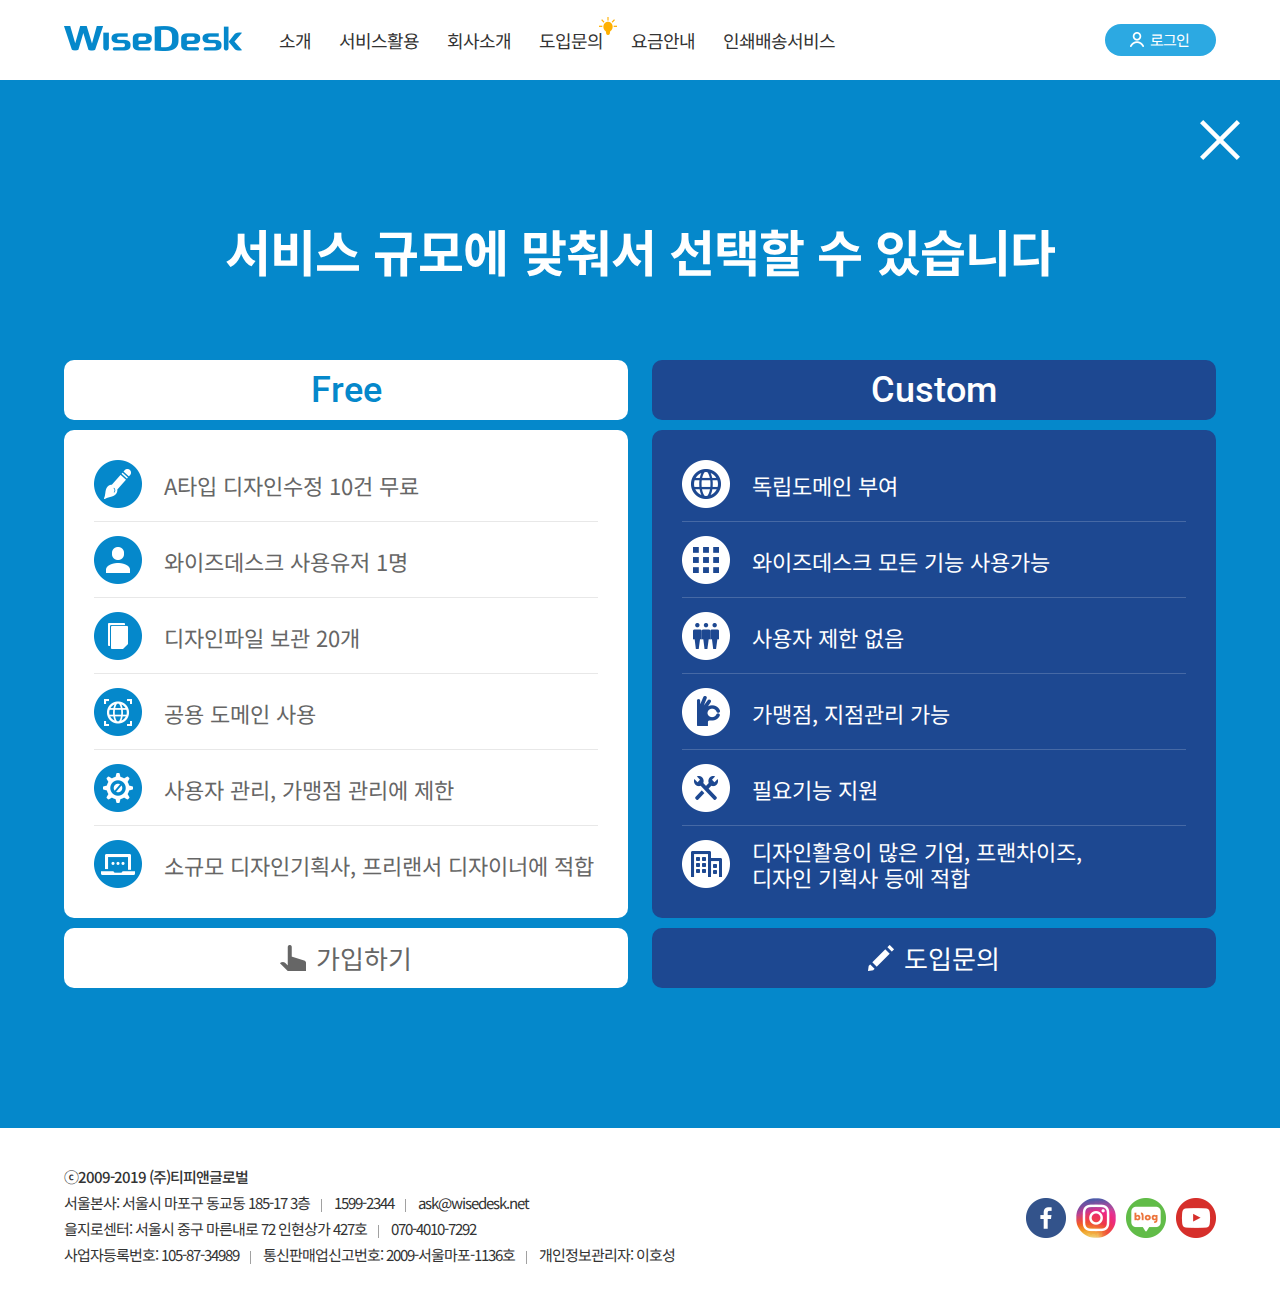
==== WebContent/sub_price.html @ 015b2101 "와이즈데스크 랜딩페이지_첫커밋" ====
<!DOCTYPE html>
<html lang="ko">
<head>
<meta charset="UTF-8">
<meta http-equiv="X-UA-Compatible" content="IE=edge,chrome=1" />
<meta name="viewport" content="width=device-width, initial-scale=1, user-scalable=no">
<title>Wise Desk</title>

<link rel="stylesheet" type="text/css" href="css/common.css"/>
<link rel="stylesheet" type="text/css" href="css/sub_style.css"/>
<link rel="stylesheet" type="text/css" href="css/slick.css"/>
<link rel="stylesheet" type="text/css" href="css/slick-theme.css"/>
<link href="https://fonts.googleapis.com/css?family=Noto+Sans+KR:300,400,500,700&display=swap" rel="stylesheet">
<link href="https://fonts.googleapis.com/css?family=Roboto:400,500&display=swap" rel="stylesheet">
<script src="https://ajax.googleapis.com/ajax/libs/jquery/3.1.1/jquery.min.js"></script>

<script type="text/javascript">

$(document).ready(function(){
	window.onload = function(){
		setTimeout(function(){
			scrollTo(0,0);
		},100);
	}

	$('.m-menu-icon').click(function() {
		$('.m_menu_in').toggleClass('show');
		$('.m-menu-icon').toggleClass('active');
		$('.layer').toggleClass('active');
	});

	$('.logo').click(function(){
		$('html, body').animate({scrollTop : 0},1000);
	});

	$('.totop').click(function(){
		$('html, body').animate({scrollTop : 0},1000);
	});
	
	$( "a" ).click(function( event ) {
		event.preventDefault();
		});
});
</script>
<script>
jQuery(document).ready(function($) {
	$(".scrollClick").click(function(event){            
	event.preventDefault();
	$('html,body').animate({scrollTop:$(this.hash).offset().top - 86}, 500);
	});
});
</script>
<script src="http://ajax.googleapis.com/ajax/libs/jquery/1.10.2/jquery.min.js"></script>
</head>
<body>
<div id="wrap" class="wrap">
	<div id="menu">
		<div class="inner_menu">
			<a href="#" class="logo"><img src="img/logo.png" alt="와이즈데스크 로고" /></a>
			<ul>
				<li><a href="#" class="intro">소개</a></li>
				<li><a href="#slide4" class="scrollClick">서비스활용</a></li>
				<li><a href="#slide8" class="scrollClick">회사소개</a></li>
				<li><a href="#slide7" class="scrollClick">도입문의</a></li>
				<li><a href="#" onClick="location.href='sub_price.html'">요금안내</a></li>
				<li><a href="#" onClick="location.href='sub_print.html'">인쇄배송서비스</a></li>
			</ul>
			<a href="#" class="login">로그인</a>
		</div>
	</div>

	<!--//menu-->

	<div id="m_menu">
		<a href="#" class="m-menu-icon"></a>
		<a href="#" class="m_logo"><img src="img/m_logo.png" alt="와이즈데스크 로고" /></a>
		<a href="#" class="m_login"><img src="img/m_ico_login.png"></a>
		<div class="m_menu_in">
			<ul>
				<li><a href="#" class="intro">소개</a></li>
				<li><a href="#slide4" class="scrollClick">서비스활용</a></li>
				<li><a href="#slide8" class="scrollClick">회사소개</a></li>
				<li><a href="#slide7" class="scrollClick">도입문의</a></li>
				<li><a href="#" onClick="location.href='sub_price.html'">요금안내</a></li>
				<li><a href="#" onClick="location.href='sub_print.html'">인쇄배송서비스</a></li>
			</ul>
			<a href="#" class="ask"><span>도입문의</span></a>
			<!-- <a href="#" class="join"><span>회원가입</span></a> -->
		</div>
	</div>
	<div class="layer"></div>
	

	<!--//m_menu-->
	
	<div class="content_wrap">	
		<a href="#" onClick="location.href='index.html'" class="tohome"></a>
		<div class="section section1" id="slide1">
			<div class="content">
				<h2 class="title">서비스 규모에 맞춰서 선택할 수 있습니다</h2>
				<div>
					<div class="free">
						<h3>Free</h3>
						<ul>
							<li>A타입 디자인수정 10건 무료</li>
							<li>와이즈데스크 사용유저 1명</li>
							<li>디자인파일 보관 20개</li>
							<li>공용 도메인 사용</li>
							<li>사용자 관리, 가맹점 관리에 제한</li>
							<li>소규모 디자인기획사, 프리랜서 디자이너에 적합</li>
						</ul>
						<a href="#" class="join"><span>가입하기</span></a>
					</div>
					<div class="custom">
						<h3>Custom</h3>
						<ul>
							<li>독립도메인 부여</li>
							<li>와이즈데스크 모든 기능 사용가능</li>
							<li>사용자 제한 없음</li>
							<li>가맹점, 지점관리 가능</li>
							<li>필요기능 지원</li>
							<li>디자인활용이 많은 기업, 프랜차이즈,<br/>디자인 기획사 등에 적합</li>
						</ul>
						<a href="#" class="ask"><span>도입문의</span></a>
					</div>
				</div>
			</div>
		</div>
		<!-- //section1 -->
		<div id="footer">
			<div class="content">
				<h3>ⓒ2009-2019 (주)티피앤글로벌</h3>
				<p class="info"><span class="nopadding">서울본사: 서울시 마포구 동교동 185-17 3층 </span><span>1599-2344</span><span class="noborder">ask@wisedesk.net</span><br/><span class="nopadding">을지로센터: 서울시 중구 마른내로 72 인현상가 427호</span><span class="noborder">070-4010-7292</span><br/><span class="nopadding">사업자등록번호: 105-87-34989</span><span>통신판매업신고번호: 2009-서울마포-1136호</span><span class="noborder">개인정보관리자: 이호성</span></p>
				<p class="m_info"><span class="nopadding noborder">서울본사: 서울시 마포구 동교동 185-17 3층 </span><br/><span class="nopadding" >1599-2344</span><span class="noborder">ask@wisedesk.net</span><br/><span class="nopadding">을지로센터: 서울시 중구 마른내로 72 인현상가 427호</span><span class="noborder">070-4010-7292</span><br/><span class="nopadding noborder">사업자등록번호: 105-87-34989</span><span class="nopadding noborder">통신판매업신고번호: 2009-서울마포-1136호</span><br/><span class="noborder nopadding">개인정보관리자: 이호성</span></p>
				<ul>
					<li><a href="#" class="facebook"><img src="img/ico_facebook.png"></a></li>
					<li><a href="#" class="instagram"><img src="img/ico_instagram.png"></a></li>
					<li><a href="#" class="blog"><img src="img/ico_blog.png"></a></li>
					<li><a href="#" class="youtube"><img src="img/ico_youtube.png"></a></li>
				</ul>
			</div>
		</div>

		</div>
	<!-- // -->
</div>

<script>
$(document).ready(function(){
	$('.slick_wrap').slick({
	  dots:true,
	  autoplay: true,
	  autoplaySpeed: 5000,
	});
});
$(document).ready(function(){
	$('.slick_wrap2').slick({
	  arrows:true,
	  autoplay: true,
	  autoplaySpeed: 5000,
	});
});
</script>
<script src="js/slick.min.js"></script>
</body>
</html>
---- WebContent/css/common.css ----
@charset "utf-8";
@import url(/css/NanumGothic.css);
@import url('https://fonts.googleapis.com/css?family=Lora:400i'); /*calligraphy 추가*/

/* reset */
html::-webkit-scrollbar {
  background-color: #ffffff;
  width: 10px;
  height: 10px; }

html::-webkit-scrollbar-thumb {
  background-color: rgba(50, 50, 50, 0.25);
  border: 2px solid transparent;
  border-radius: 10px;
  margin-right: 10px;
  background-clip: padding-box; }

html::-webkit-scrollbar-thumb:hover {
  background-color: rgba(50, 50, 50, 0.5); }

html::-webkit-scrollbar-track {
  background-color: transparent;
  width: 1px;}

#skin_page {background-color:#fff; color:#000;}
#skin_page.absolute {position:relative!important}

* {
 margin:0;
 padding:0;
 -webkit-text-size-adjust:none; }
body {
 color:#333;
 font-size:100%;
 font-family: AppleSDGothicNeo-Regular, Droid sans, '나눔고딕', 'Nanum Gothic', 'NanumGothic', '돋움', Dotum, Helvetica, sans-serif;
 line-height:1.25em;
 word-break:break-all;
 }
img, fieldset { border:0 }
ul, ol, li, dl { list-style:none; }
h1, h2, h3, h4, h5, h6 {
 font-size:100%;
 font-weight:normal; }
hr { display:none; } 
a { color:inherit; }
a, a:link {
 color:#333;
 text-decoration:none; }
a:visited { color:#333; }
a:hover, a:active {
 color:#333;
 text-decoration:none; }
em, i, address {
 font-style:normal;
 font-weight:normal; }
legend, caption {
 display:none;
 clear:both; }
input, textarea, select, button, table {
 font-size:inherit;
 font-family:inherit;
 line-height:inherit; }
section, nav, article, aside, hgroup, header, footer { display:block }
textarea, input {
 background:url('');	/*none*/
 -webkit-border-radius:1px;
 -webkit-apprearance:none; }
textarea { resize:none; }
label { cursor:pointer; }

.helv { font-family:"돋움", HelveticaNeue, Dotum, "굴림", Gulim, Apple-Gothic; }
.verd { font-family:verdana, "돋움", HelveticaNeue, Dotum, "굴림", Gulim, Apple-Gothic; }
.nanum{ font-family:nanumFont,"돋움",dotum;}
.bold { font-weight:bold; }
.utsa { font-family:Utsaah, HelveticaNeue, Apple-Gothic; }

.blind, legend {overflow:hidden; width:0; height:0; position:absolute; top:0; left:0; font-size:0; line-height:0; }
.hidden {position:absolute;top:0;left:0;width:1px;height:1px;overflow:hidden;font-size:0;line-height:0}

/* text-align */
.ta-l {text-align:left;}
.ta-r {text-align:right;}
.ta-c {text-align:center;}

/* float */
.fl {float:left;}
.fr {float:right;}
.clear {clear:both;}

/* padding */
.pt5   {padding-top:5px}
.pt7   {padding-top:7px}
.pt10  {padding-top:10px}
.pt30  {padding-top:30px;}
.pt40  {padding-top:40px;}
.pt50  {padding-top:50px;}
.pr20  {padding-right:20px;}
.pad20 {padding:20px;}

/* margin */
.mt10  {margin-top:10px;}
.mt20  {margin-top:20px;}
.mt30  {margin-top:30px;}
.mt70  {margin-top:70px;}
.mt100 {margin-top:100px;}
.mr10  {margin-right:10px;}
.mr20  {margin-right:20px;}
.mr40  {margin-right:40px;}
.mb20  {margin-bottom:20px;}
.ml20  {margin-left:20px;}

/* Laout */
.contents {position:relative; max-width:1024px; margin:0 auto;}

/* movie */
.movie1 ul li,.movie2 ul li,.movie3 ul li,.movie4 ul li{background-color:#000}

/* gallery type2 */
.gal_list2 {position:relative;max-width:980px;width:100%;margin:0 auto;padding-bottom:60px!important;box-sizing: border-box;}
.gal_list2:after {display:block; content:''; clear:both}
.gal_list2 a {display:block;}
.gal_list2 .gal_frame img {display:block;width:100%;height:auto;box-sizing:border-box;}
.gal_list2 .gal_frame {float:left; padding:0.5%; box-sizing:border-box;}

.gal_list2 .gal_size,
.gal_list2 .gal_frame {width:24.99%}
/*@media all and (max-width: 1024px) {
  .gal_list2 .gal_size,
  .gal_list2 .gal_frame {width:24.99%}
}*/
@media all and (max-width: 768px) {
  .gal_list2 .gal_size {width:33.33%}
  .gal_list2 .gal_frame {width:33.33%; padding:1%}
}
@media all and (max-width: 480px) {
  .gal_list2 .gal_size {width:49.99%}
  .gal_list2 .gal_frame {width:49.99%; padding:1.5%}
}
.gal_list2 .gal_more {position:absolute;bottom:20px;}

/* Footer */
.ui-page-theme-a .ui-bar-inherit {background:none; border:none;}
.footer {overflow:hidden; padding:1em; background-color:#eee;}
.footer .contents:after{clear:both;content:'';display:block}
.footer h4 {display:none;}
.footer ul {overflow:hidden; padding-top:0.5em;}
.footer ul li {float:left; width:25%; }
.footer ul li div {width:60px; height:60px; margin:0 auto;}
.footer ul li div span {display:block; text-indent:-9999px; overflow:hidden;}
.footer ul li em {display:none; margin-top:.5em; font-size:1em; text-align:center; text-shadow:none;}
.ft_sns_wrap,
.ft_sns_wrap1 {background:url('http://dalpeng.com/dalpeng/skin/_common/img/ico_spr_snsg80_band2.png') 0 0 no-repeat; background-size:60px; opacity:.6;cursor:pointer;}
.facebook	  {background-position:0 0}
.twitter,
.band	  {background-position:0 -60px}
.kakao		  {background-position:0 -120px}
.story		  {background-position:0 -180px}



/* 640 이상 */
@media all and (min-width: 640px) {
	.footer h4 {display:block;float:left;padding: 12px 0 0 10px;}
	.footer h4 span {display:inline-block; padding-left:.5em; line-height:2em; vertical-align:top; text-shadow:none; color:rgba(255,255,255,.5);}
	.footer h4 img {width:22px; height:30px; opacity:.5;}
	.footer ul {float:right;/* width:33%; */padding:8px 0}
	.footer ul li {float:left;width: auto;margin-right: 18px;}
	.footer ul li:last-child{margin-right:0}
	.footer ul li div {width:40px; height:40px;}
	.ft_sns_wrap,
	.ft_sns_wrap1 {background:url('http://dalpeng.com/dalpeng/skin/_common/img/ico_spr_snsg80_band80.png') 0 0 no-repeat; background-size:40px; opacity:.5;cursor:pointer;}
	.facebook	  {background-position:0 0}
	.twitter,
	.band		  {background-position:0 -40px}
	.kakao		  {background-position:0 -80px}
	.story	 	  {background-position:0 -120px}
}

.hide {display:none;}
a.gallery_comment {color:white;}

a.gallery_comment_link,
a.gallery_comment_link:visited,
a.gallery_comment_link:link {color:white;float:right;}

.previewLine {border:1px solid red;}
/* @media all and (min-width: 800px) {
	.footer ul {float:right; width:22%}
	.ui-section-b .footer ul,
	.ui-section-b + .footer ul{float:right; width:33%}
}
@media all and (min-width: 980px) {
	.ui-section-b .footer ul,
	.ui-section-b + .footer ul {float:right; width:40%}
} */

/*naver map*/
.lo_map {position:relative}

.lo_map #wedding_pmap_canvas,
.lo_map #party_pmap_canvas,
.lo_map #fbirthday_map_canvas,
.lo_map #ceremony_map_canvas {width:100% !important}

.lo_map #interaction {
	position:absolute;top:10px;left:10px;
	display:inline-block;
	margin: 0;
	padding: 9px 6px 0 25px;
	box-sizing:border-box;
	border: 1px solid rgb(68,68,68);/* rgba(58,70,88,.45); */
	cursor: pointer;
	outline: 0 none;
	font-size:14px;
	line-height:1;
	height:35px;
	font-size:0;
	background-color: #2780E3;
	color: #FFF;	
	z-index:2;
	/* -webkit-border-radius: 5px;
	border-radius: 5px;
	box-shadow: 2px 2px 1px 1px rgba(0, 0, 0, 0.5) !important;
	-webkit-box-shadow: 2px 2px 1px 1px rgba(0, 0, 0, 0.5) !important; */
}
.lo_map #interaction.control-on {
	background-color:#fff;
	color: #555;
}

.lo_map #interaction:before{
	content: '';
    position: absolute;
    left:8px;
    top: 50%;
    margin-top: -7px;
    width: 14px;
    height: 14px;
    background: url(/dalpeng/skin/_common/img/ico_lock.png) no-repeat 0 100%;
    background-size: 100%;
}
.lo_map #interaction.control-on:before{background-position:0 0}


/* wedding-panel-instagram : icecreamcake 제외
*/
.groom-wrap ul li.ico_insta,.bride-wrap ul li.ico_insta,/*common*/
.groom-wrap .panel_line_bg ul li.ico_insta,.bride-wrap .panel_line_bg ul li.ico_insta /*onefineday*/
{
	background-image: url('/dalpeng/skin/_common/img/panel_insta.png');
	background-position:50% 50%;
	background-size:50px;
}

/* calligraphy */
/* calli 15~18 전용 문구 */
.header_calli .header_info {display:none;text-align:center;padding:0 0 10px;color:#363636}
.header_calli.calli_15 .header_info,
.header_calli.calli_16 .header_info,
.header_calli.calli_17 .header_info,
.header_calli.calli_18 .header_info {display:block}

.calli_line {display:none;margin:0 0 40px}
.calli_line > img {display:block;max-width:100%}
.calli_15 .calli_line {display:block} /* calli_15 전용 */
.calli_16 .calli_line,
.calli_17 .calli_line,
.calli_18 .calli_line{display:none}

.calli_name {font-size:2em;line-height:1}
.calli_name span {display:inline-block;vertical-align:middle}
.calli_name span.name {}
.calli_15 .calli_name span.and {width:60px;height:40px;background:url('/dalpeng/skin/_common/calligraphy/calli_15_and.png') no-repeat 0 50%;background-size:100%;font-size:0;line-height:0;text-indent:-9999px}
.calli_16 .calli_name,
.calli_17 .calli_name,
.calli_18 .calli_name{margin:20px 0 0}
.calli_name span.and {margin:0 5px}
.calli_date {font-size:1.2em;font-family:'Lora',serif;font-style:italic;margin: 30px 0 0;}
.calli_date span {display:inline-block;padding:0 8px 0 0}
.calli_date span:last-child {padding-right:0}
.calli_date span.uppercase {text-transform:uppercase}

@media (max-width:640px) {
	.calli_name {font-size:1.6em}
}
@media (max-width:480px) {
	.calli_15 .header_calli {padding:20px 0}
	.calli_name {font-size:1.7em}
	.calli_15 .calli_line {display:block;margin:0 0 20px}
	.calli_date {font-size:1em;margin:15px 0 0}
	.calli_15 .calli_name span.and {width:50px;margin:0}
}
@media (max-width:360px) {
	.calli_15 .header_calli {padding:10px 0}
	.calli_name {font-size:1.5em}
	.calli_date {margin:10px 0 0}
}

/* only 청첩장 - 혼주연락처 */
.parents_wrap {position:relative;padding:70px 0 45px}
.parents_wrap .pa-tit{margin:0 0 50px;text-align:center;font-size:20px;font-weight:bold;color:#444;text-shadow:none}
.parents_wrap .pa-list{text-align:center;}
.parents_wrap .pa-list li{position:relative;display:inline-block;min-width:220px;max-width:300px;margin: 0 10px 20px;padding: 15px 35px 13px;border-radius:25px;background-color:#444;text-align: left;cursor:pointer;box-sizing:border-box;text-shadow:none}
.parents_wrap .pa-list li.pa-groom{}
.parents_wrap .pa-list li.pa-bride{}
.parents_wrap .pa-list li span{font-size:16px;color:#fff;line-height:1}
.parents_wrap .pa-list li .ico-arrow:before{content:'';position:absolute;right: 20px;top:50%;margin-top:-8px;width:10px;height:16px;background:url('/dalpeng/skin/_common/img/ico-arrow.png') no-repeat 0 0;background-size:100%;}

@media (max-width:480px){
	.parents_wrap .pa-tit{font-size:18px}
	.parents_wrap .pa-list li {display:block;width:60%;margin:0 auto 20px;}
}
@media (max-width:320px){
	.parents_wrap .pa-tit{font-size:18px}
}


/* popup - common */
.popup_wrap,
.popup_olleh,
.popup_wrap.popup_parents {position:fixed;top:0;right:0;bottom:0;left:0;background-color:rgba(0,0,0,0.8);z-index:1999999999;text-shadow:none}

.popup_back,.olleh_back {position:relative;width: 85%;max-width:400px;min-width:280px;margin:0 auto;box-sizing:border-box;
	font-size:16px;color:#fff;font-weight:bold;text-align:right;font-family: AppleSDGothicNeo-Regular, Droid sans, '맑은 고딕',sans-serif;}
.popup_back span,.olleh_back span {display:inline-block;padding:20px 15px 15px 26px;background:url(/dalpeng/skin/_common/img/olleh_close.png) no-repeat 0 20px;background-size:20px;cursor:pointer}

/* popup - olleh */
.popup_navibox {position: absolute;width: 100%;top: 50%;margin-top: -145px;}
.popup_olleh .olleh_btnbox {position:relative;width: 85%;max-width:400px;min-width:290px;margin:0 auto;background-color:#fff;border-radius:6px;padding:15px;box-sizing: border-box}
.popup_olleh .olleh_btn {position:relative;min-height:70px;background-color:#fff;border-radius:4px;cursor:pointer}
.popup_olleh .olleh_btn:after {clear:both;content:'';display:block}
.popup_olleh .olleh_btn.btn1 {border: 2px solid #53acfc;margin:0 0 15px;}
.popup_olleh .olleh_btn.btn2 {border:2px solid #747474}
.popup_olleh .olleh_btn .title {
	position: relative;width:72%;margin:0;padding: 20px 0 20px 60px;box-sizing:border-box;
	font-size:17px;letter-spacing:-1px;line-height:1.5;font-family: AppleSDGothicNeo-Regular, Droid sans, '맑은 고딕',sans-serif;}
.popup_olleh .olleh_btn .title strong{font-size:17px;color:#333}
.popup_olleh .olleh_btn .title:before {position:absolute;top:50%;left:13px;margin:-20px 0 0 0;width:40px;height:40px;background:url(/dalpeng/skin/_common/img/olleh_imgs.png) no-repeat;content:'';background-size:40px auto}
.popup_olleh .olleh_btn.btn1 .title{}
.popup_olleh .olleh_btn.btn2 .title{}
.popup_olleh .olleh_btn.btn1 .title:before {}
.popup_olleh .olleh_btn.btn2 .title:before {background-position:0 -40px}
.popup_olleh .olleh_btn .link {
	position:absolute;top:0;right:0;bottom:0;width:28%;background: url(/dalpeng/skin/_common/img/olleh_arrow.png) no-repeat 50% 20px;background-size: 25px;
	font-size:14px;letter-spacing:-1px;font-family: AppleSDGothicNeo-Regular, Droid sans, '맑은 고딕',sans-serif;}
.popup_olleh .olleh_btn.btn1 .link{background-color: #53acfc}
.popup_olleh .olleh_btn.btn2 .link{background-color:#747474}
.popup_olleh .olleh_btn .link span{display:block;color:#fff;text-align:center;padding: 47px 0 0 0;}


/* popup - parents */
.popup_pabox {position:absolute;top:50%;left:50%;width:90%;max-width:450px;-moz-transform:translate(-50%,-50%);-o-transform:translate(-50%,-50%);-webkit-transform:translate(-50%,-50%);transform:translate(-50%,-50%)}
.popup_pabox .popup_back{max-width:95%;width:95%;margin-top:0px;}
.pabox_tabs {width:80%;min-width:260px;margin:0 auto;text-align:center;}
.pabox_tabs:after,
.pabox_contact li:after {content:'';display:block;clear:both}
.pabox_tabs li{display:inline-block;width:48%;min-width:120px;padding:0 0 25px;cursor:pointer}
.pabox_tabs li span{display:inline-block;padding:0 2px 5px;border-bottom:1px solid transparent;color:#bbb;font-size:20px;letter-spacing:-0.5px;font-family: AppleSDGothicNeo-Regular, Droid sans, '맑은 고딕',sans-serif;}
.pabox_tabs li.tabs_groom{}
.pabox_tabs li.tabs_bride{}
.pabox_tabs li.tabs_groom.active span{border-bottom:1px solid #3181a8;color:#fff;font-weight:bold;}
.pabox_tabs li.tabs_bride.active span{border-bottom:1px solid #ea5d54;color:#fff;font-weight:bold;}

.pabox_content {display:none;position:relative;background-color:#fff;border-radius:8px 8px 6px 6px;}
.pabox_content.active {display:block;}
.pabox_content:before{position:absolute;top:-8px;left:8px;right:8px;height:20px;background-color:rgba(255,255,255,0.6);border-radius:6px;content:'';z-index:-1}
.pabox_groom{}
.pabox_bride{}

.pabox_tit {padding:40px 35px 35px;border-radius:6px 6px 0 0;}
.pabox_groom .pabox_tit{background-color:#e0ecf2;color:#333;text-shadow:none;text-align:left;letter-spacing:-1px}
.pabox_bride .pabox_tit{background-color:#faebea;color:#333;text-shadow:none;text-align:left;letter-spacing:-1px}
.pabox_tit span{display:block;font-size:16px;margin-bottom:25px}
.pabox_tit strong{display:block;font-size:24px;margin-top:10px;color:#333!important}
.pabox_groom .pabox_tit span{color:#3181a8}
.pabox_bride .pabox_tit span{color:#ea5d54}

.pabox_contact{letter-spacing:-0.5px;font-family: AppleSDGothicNeo-Regular, Droid sans, '맑은 고딕',sans-serif;line-height:1.2;font-size:16px;font-weight:bold}
.pabox_contact li{position: relative;padding:20px 0 20px 35px;}
.pabox_contact li:nth-child(2){border-top:1px solid #ddd}
.pabox_contact li .name{float:left;margin-right: 250px;padding:20px 0 18px;}
.pabox_contact li .number{position:absolute;right: 10px;top:50%;height:60px;-o-transform:translateY(-50%);-moz-transform:translateY(-50%);-webkit-transform:translateY(-50%);transform:translateY(-50%);}

.pabox_contact li p{position: relative;float:left;margin:0 10px 0 0;min-width:60px;line-height:60px;height:60px;color:#fff;border-radius:8px;}
.pabox_contact li p a{display:block;height:60px;padding:0 20px 0 55px;color:#fff}
.pabox_groom .pabox_contact li p{background-color:#3181a8}
.pabox_bride .pabox_contact li p{background-color:#ea5d54}
.pabox_contact li span:before {content:'';position:absolute;left:5px;top:5px;width:50px;height:50px;background:url(/dalpeng/skin/_common/img/ico_panel.png) no-repeat;background-size:250px;z-index:0}
.pabox_contact li span.ico-phone:before{background-position:0 0}
.pabox_contact li span.ico-msg:before{background-position:-50px 0}

@media (min-width:480px) and (max-height:480px) and (orientation: landscape) {
	.popup_wrap.popup_parents {overflow-y:auto}
	.pabox_tabs li {padding:20px 0 25px}
	.popup_pabox {}
	.pabox_tit {display:none}
	.pabox_contact li{padding:15px 0 15px 35px}
}
@media (max-width: 480px) {
	.pabox_tabs li span{font-size:18px}
	.pabox_tit {padding:35px 30px}
	.popup_pabox {top:30px;-o-transform:translate(-50%,0);-moz-transform:translate(-50%,0);-webkit-transform:translate(-50%,0);transform:translate(-50%,0)}
	.pabox_contact li{padding:15px 0 15px 30px}
	.pabox_contact li .name{margin-right:160px}
	.pabox_contact li p a{font-size:0;line-height:0;text-indent:-9999px;padding:0;}
}
@media (max-width: 414px) {
	.popup_olleh .olleh_btn .title {font-size:15px;padding-left:58px}
	.popup_olleh .olleh_btn .title strong{font-size:15px}
	.popup_olleh .olleh_btn .link {background-size:20px}
	.popup_olleh .olleh_btn .link span {padding-top:44px}
}
@media (max-width: 375px) {
	.popup_olleh .olleh_btn .title {font-size:14px;padding-left:55px}
	.popup_olleh .olleh_btn .title strong{font-size:14px}
	.popup_olleh .olleh_btn .title:before {left:10px}
	.popup_olleh .olleh_btnbox {width:90%;padding: 10px;}
	.popup_olleh .olleh_btn.btn1 {margin:0 0 10px}
	.popup_olleh .olleh_btn .link {font-size:13px}
	.popup_olleh .olleh_back,.popup_back {width:90%}
	.popup_olleh .olleh_back span,.popup_back span{padding-right:10px}
}
---- WebContent/css/sub_style.css ----
/* common */
body {font-family:'Noto Sans KR', sans-serif;font-size:18px;font-weight:400;letter-spacing:-1px;line-height:1.2;box-sizing:border-box;width:100%;overflow-x:hidden;}
@media screen and (-ms-high-contrast: active), (-ms-high-contrast: none) {
	body{letter-spacing:-2.5px;}
}
#wrap{position:relative;width:100%;background-color:#fff;color:#333;}

a.tohome{display:block;width:40px;height:40px;background:url(../img/ico_close_w.png) no-repeat 50% 50%;position:absolute;top:40px;right:40px;}
.content_wrap{position:relative;}

/* menu */
#m_menu{display:none;}
#menu{height:80px;}
#menu .inner_menu{width:1240px;margin:0 auto;height:80px;}
#menu .inner_menu:after{display:block;content:"";clear:both;}
#menu .inner_menu .logo{float:left;height:80px;line-height:70px;display:inline-block;}
#menu .inner_menu .logo img{vertical-align:middle;}
#menu .inner_menu ul{float:left;margin-left:90px;}
#menu .inner_menu ul:after{display:block;content:"";clear:both;}
#menu .inner_menu ul li{float:left;padding:0 30px;height:80px;line-height:80px;position:relative;}
#menu .inner_menu ul li:nth-of-type(4){background:url(../img/ico_lightbulb.png) no-repeat 92px 17px;}
#menu .inner_menu .login{float:right;width:111px;height:32px;line-height:32px;border-radius:20px;background:#2ca9e2 url(../img/ico_login.png) no-repeat 25px 8px;color:#fff;text-align:center;font-size:15px;margin-top:24px;box-sizing:border-box;padding-left:18px;}
#menu .inner_menu ul li a{display:block;height:80px;line-height:80px;}
#menu .inner_menu ul li.active:after{display:block;content:"";position:absolute;width:100%;height:2px;background-color:#0588cb;left:0;bottom:0;}
#menu .inner_menu ul li.active a{color:#0588cb;font-weight:500;}


/* slide1 */
#slide1{background-color:#0588cb;}
#slide1 .content{width:1240px;margin:0 auto;padding:140px 0;}
#slide1 h2.title{font-size:50px;font-weight:700;color:#fff;text-align:center;margin-bottom:80px;}
#slide1 .content > div:after{display:block;content:"";clear:both;}
#slide1 .content > div div{float:left;width:49%;}
#slide1 .content > div div.free{margin-right:2%;}
#slide1 .content > div div.free h3{background-color:#fff;height:60px;line-height:60px;color:#0588cb;font-size:36px;font-weight:500;font-family: 'Roboto', sans-serif;border-radius:10px;margin-bottom:10px;text-align:center;letter-spacing:0;}
#slide1 .content > div div.free ul{background-color:#fff;border-radius:10px;padding:16px 30px;box-sizing:border-box;}
#slide1 .content > div div.free ul li{height:76px;padding:26px 0 26px 70px;color:#666;font-size:22px;letter-spacing:0;box-sizing:border-box;position:relative;}
#slide1 .content > div div.free ul li:nth-of-type(1){background:url(../img/sub_ico1-1.png) no-repeat 0 50%;}
#slide1 .content > div div.free ul li:nth-of-type(2){background:url(../img/sub_ico1-2.png) no-repeat 0 50%;}
#slide1 .content > div div.free ul li:nth-of-type(3){background:url(../img/sub_ico1-3.png) no-repeat 0 50%;}
#slide1 .content > div div.free ul li:nth-of-type(4){background:url(../img/sub_ico1-4.png) no-repeat 0 50%;}
#slide1 .content > div div.free ul li:nth-of-type(5){background:url(../img/sub_ico1-5.png) no-repeat 0 50%;}
#slide1 .content > div div.free ul li:nth-of-type(6){background:url(../img/sub_ico1-6.png) no-repeat 0 50%;}
#slide1 .content > div div.free ul li:after{display:block;content:"";width:100%;margin:0 auto;height:1px;background-color:#e8e8e8;position:absolute;bottom:0;left:0;}
#slide1 .content > div div.free ul li:last-of-type:after{display:none;}
#slide1 .content > div div.free a{border-radius:10px;display:block;height:60px;line-height:60px;text-align:center;color:#666;font-size:26px;letter-spacing:0;background-color:#fff;margin-top:10px;padding-left:36px;box-sizing:border-box;}
#slide1 .content > div div.free a span{position:relative;}
#slide1 .content > div div.free a span:after{position:absolute;display:block;content:"";width:26px;height:26px;left:-36px;top:50%;margin-top:-13px;background:url(../img/sub_ico_btn1.png) no-repeat 0 0;}
#slide1 .content > div div.custom h3{background-color:#1d4891;height:60px;line-height:60px;color:#fff;font-size:36px;font-weight:500;font-family: 'Roboto', sans-serif;border-radius:10px;margin-bottom:10px;text-align:center;letter-spacing:0;}
#slide1 .content > div div.custom ul{background-color:#1d4891;border-radius:10px;padding:16px 30px;box-sizing:border-box;}
#slide1 .content > div div.custom ul li{height:76px;color:#fff;font-size:22px;letter-spacing:0;padding:26px 0 26px 70px;box-sizing:border-box;position:relative;}
#slide1 .content > div div.custom ul li:nth-of-type(1){background:url(../img/sub_ico2-1.png) no-repeat 0 50%;}
#slide1 .content > div div.custom ul li:nth-of-type(2){background:url(../img/sub_ico2-2.png) no-repeat 0 50%;}
#slide1 .content > div div.custom ul li:nth-of-type(3){background:url(../img/sub_ico2-3.png) no-repeat 0 50%;}
#slide1 .content > div div.custom ul li:nth-of-type(4){background:url(../img/sub_ico2-4.png) no-repeat 0 50%;}
#slide1 .content > div div.custom ul li:nth-of-type(5){background:url(../img/sub_ico2-5.png) no-repeat 0 50%;}
#slide1 .content > div div.custom ul li:nth-of-type(6){background:url(../img/sub_ico2-6.png) no-repeat 0 50%;padding:12px 0 12px 70px;}
#slide1 .content > div div.custom ul li:after{display:block;content:"";width:100%;margin:0 auto;height:1px;background-color:#4669a5;position:absolute;bottom:0;left:0;}
#slide1 .content > div div.custom ul li:last-of-type:after{display:none;}
#slide1 .content > div div.custom a{border-radius:10px;display:block;height:60px;line-height:60px;text-align:center;color:#fff;font-size:26px;letter-spacing:0;background-color:#1d4891;margin-top:10px;padding-left:36px;box-sizing:border-box;background-color:#1d4891;}
#slide1 .content > div div.custom a span{position:relative;}
#slide1 .content > div div.custom a span:after{position:absolute;display:block;content:"";width:26px;height:26px;left:-36px;top:50%;margin-top:-13px;background:url(../img/sub_ico_btn2.png) no-repeat 0 0;}

/* footer */
#footer .content{position:relative;width:1240px;margin:0 auto;padding:40px 0;font-size:15px;}
#footer .content h3{font-weight:500;margin-bottom:4px;}
#footer .content span{display:inline-block;padding:0 12px;position:relative;margin:4px 0;}
#footer .content span.nopadding{padding-left:0;}
#footer .content span.noborder:after{display:none;}
#footer .content span:after{position:absolute;right:0;top:5px;display:block;content:"";width:1px;height:13px;background-color:#a1a1a1;}
#footer .content ul{position:absolute;right:0;top:50%;margin-top:-20px;}
#footer .content ul:after{display:block;content:"";clear:both;}
#footer .content ul li{float:left;margin-left:10px;}
#footer .content ul li a{display:block;}
#footer .content p.m_info{display:none;}

@media(max-width:1280px){
#slide1 .content{width:90%;}
}

@media(max-width:1080px){
#slide1 .content{padding:56px 0;}
#slide1 h2.title{font-size:38px;word-break:keep-all;}
#slide1 .content > div div{float:none;width:100%;}
#slide1 .content > div div.custom h3,#slide1 .content > div div.free h3{height:70px;line-height:70px;font-size:40px;}
#slide1 .content > div div.free{margin-right:0;margin-bottom:40px;}
#slide1 .content > div div.free ul li{font-size:28px;height:90px;padding:30px 0 30px 76px;word-break:keep-all;}
#slide1 .content > div div.free ul li:nth-of-type(6){padding:14px 0 14px 76px;}
#slide1 .content > div div.free a{height:70px;line-height:70px;font-size:30px;}
#slide1 .content > div div.custom ul li{font-size:28px;height:90px;padding:30px 0 30px 76px;word-break:keep-all;}
#slide1 .content > div div.custom ul li:nth-of-type(6){padding:14px 0 14px 76px;}
#slide1 .content > div div.custom a{height:70px;line-height:70px;font-size:30px;}
a.tohome{top:20px;right:20px;background-size:80%;}
}

@media(max-width:640px){
#slide1 h2.title{font-size:28px;margin-bottom:40px;}
#slide1 .content > div div.free ul li,#slide1 .content > div div.custom ul li{font-size:20px;height:70px;padding:22px 0 22px 76px;}
#slide1 .content > div div.free a,#slide1 .content > div div.custom a{font-size:22px;height:60px;line-height:60px;}
#slide1 .content > div div.custom ul li:nth-of-type(6),#slide1 .content > div div.free ul li:nth-of-type(6){padding: 14px 0 14px 76px;}
#slide1 .content > div div.custom h3,#slide1 .content > div div.free h3{height:60px;line-height:60px;font-size:32px;}
a.tohome{top:10px;right:10px;background-size:75%;}
}


@media(max-width:480px){
#slide1 .content > div div.custom ul,#slide1 .content > div div.free ul{padding:16px 18px;}
#slide1 .content > div div.free ul li,#slide1 .content > div div.custom ul li{font-size:15px;padding:24px 0 24px 58px}
#slide1 .content > div div.custom ul li:nth-of-type(6),#slide1 .content > div div.free ul li:nth-of-type(6){padding: 18px 0 18px 58px;}
}


div.layer{display:none;width:100%;height:100%;background:rgba(0,0,0,0.5);position:fixed;top:90px;left:0;z-index:1;}
div.layer.active{display:block;}

@media(max-width:480px){
div.layer{top:60px;}
#slide1 h2.title{font-size:24px;}
#slide1 .content > div div.custom h3, #slide1 .content > div div.free h3{font-size:24px;}
}


@media(max-width:1280px){
#menu .inner_menu{width:90%;}
#menu .inner_menu ul{margin-left:2%;}
#menu .inner_menu ul li:nth-of-type(4){background-position:100% 17px;}
#menu .inner_menu ul li{padding:0 14px;}
#footer .content{width:90%;}
}

@media(max-width:1080px){
#quick_request{display:none;}
#menu{display:none;}
#m_menu{display:block;position:relative;height:92px;border-bottom:2px solid #eaebed;}
#m_menu .m-menu-icon{width:46px;height:46px;background:url(../img/ico_menu.png) no-repeat 0 50%;display:block;position:absolute;left:40px;top:28px;}
#m_menu .m-menu-icon.active{background:url(../img/ico_close.png) no-repeat 0 50%;}
#m_menu .m_logo{text-align:center;display:block;height:92px;line-height:108px;}
#m_menu .m_login{width:46px;height:46px;position:absolute;right:40px;top:28px;text-align:center;}
.m_menu_in{display:none;width:100%;background-color:#fff;position:absolute;top:90px;left:0;z-index:999;padding-bottom:110px;}
.m_menu_in.show{display:block;}
.m_menu_in ul li{height:120px;line-height:120px;text-align:center;}
.m_menu_in ul li a{display:block;font-size:32px;color:#7b8c9e;border-top:2px solid #e6e7e9;box-sizing:border-box;}
.m_menu_in ul li:last-of-type a{border-bottom:2px solid #e6e7e9;}
.m_menu_in > a{width:90%;margin:0 auto;height:90px;border-radius:10px;text-align:center;display:block;line-height:90px;}
.m_menu_in > a.ask{background-color:#0588cb;margin-top:40px;}
.m_menu_in > a.join{background-color:#1d8db6;}
.m_menu_in > a span{color:#fff;position:relative;font-size:30px;}
.m_menu_in > a span:after{display:block;content:"";right:-30px;position:absolute;top:50%;margin-top:-5.5px;background:url(../img/r_arrow_w.png) no-repeat 0 0;width:7px;height:11px;}

#footer .content{padding:58px 0;}
#footer .content p.info{display:none;}
#footer .content p.m_info{display:block;}
#footer .content ul{position:relative;right:0;top:0;margin-top:28px;}
#footer .content ul li:first-of-type{padding-left:0;}
#footer .content h3{font-size:24px;}
#footer .content span{font-size:22px;}
}

@media(max-width:640px){
.m_menu_in{padding-bottom:34px;top:90px;}
.m_menu_in ul li{height:70px;line-height:70px;}
.m_menu_in ul li a{font-size:22px;}
.m_menu_in > a{height:60px;line-height:60px;}
.m_menu_in > a.ask{margin-top:26px;0}
.m_menu_in > a span{font-size:22px;}
#footer .content h3{font-size:17px;}
#footer .content span{font-size:15px;padding:0 8px;}
#footer .content span:after{top:2px;}
}


@media(max-width:480px){
#m_menu{height:60px;}
.m_menu_in{top:60px;}
.m_menu_in ul li{height:60px;line-height:60px;}
.m_menu_in ul li a{font-size:20px;}
.m_menu_in > a{height:50px;line-height:50px;}
.m_menu_in > a span{font-size:18px;}
#m_menu .m_logo{height:60px;line-height:80px;}
#m_menu .m_logo img{width:46%;}
#m_menu .m-menu-icon{left:20px;top:8px;background-size:75%;}
#m_menu .m-menu-icon.active{left:20px;top:8px;background-size:75%;}
#m_menu .m_login{right:20px;top:16px;}
#m_menu .m_login img{width:64%;}
#footer .content h3{font-size:14px;}
#footer .content span{font-size:12px;}
.section .content{padding:60px 0!important;}
#footer .content{padding:28px 0;}
}
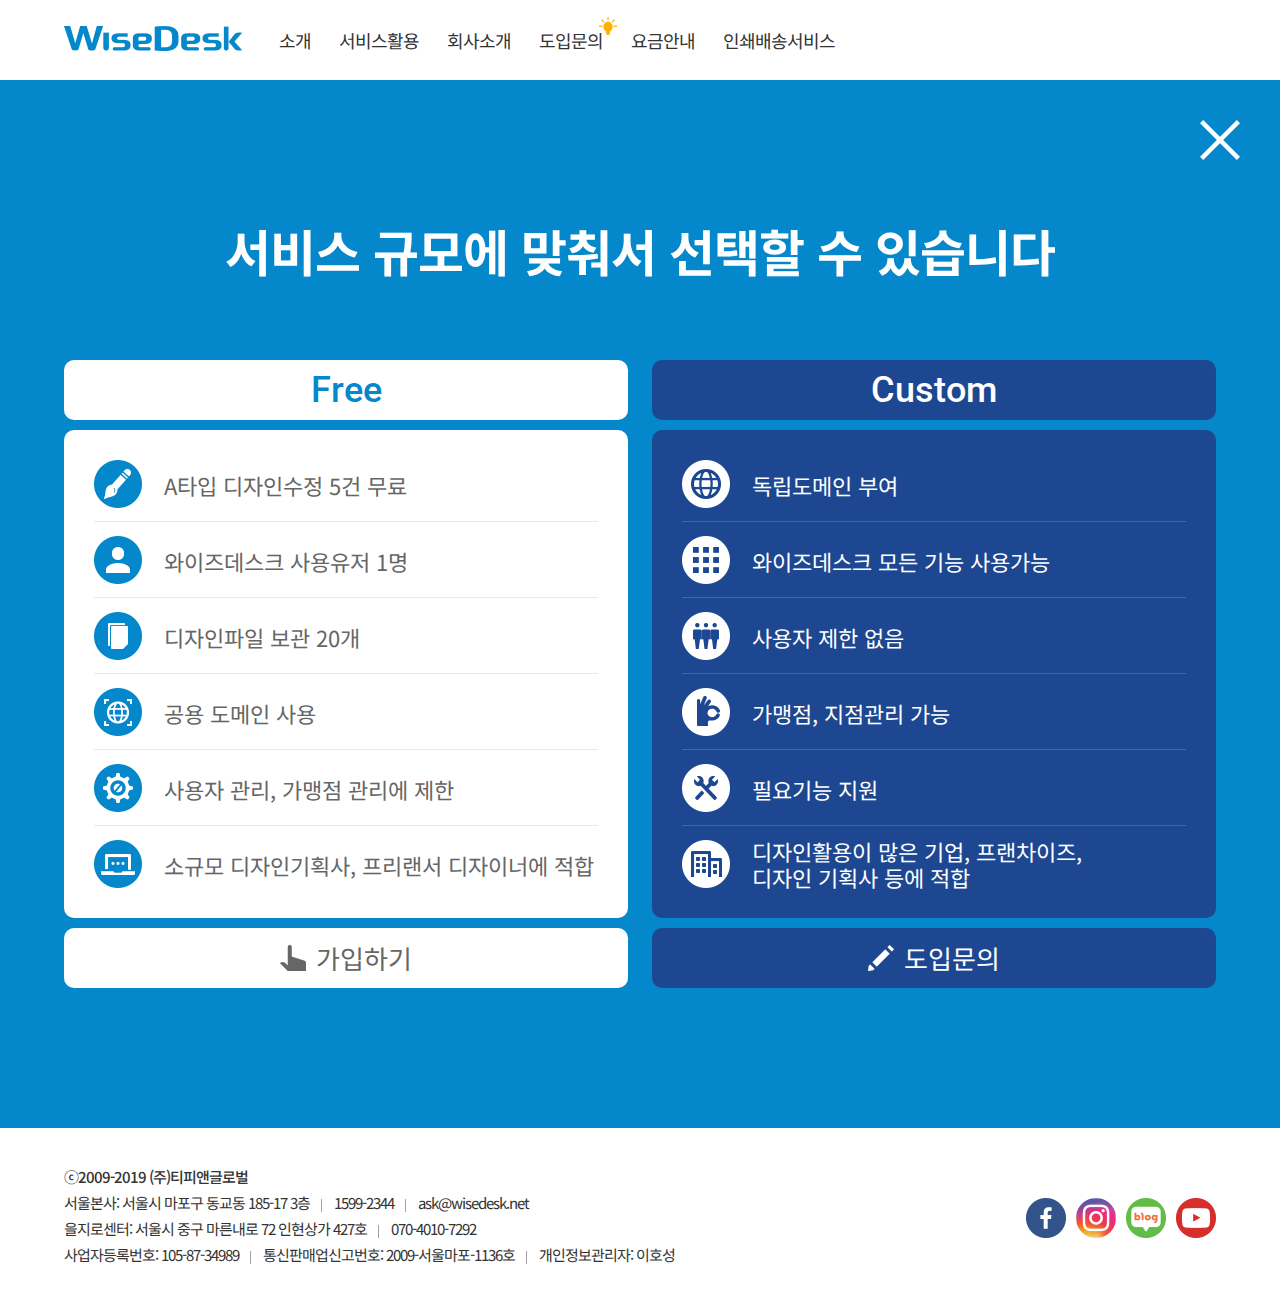
==== commit 633e4595: "190925퍼블리셔 추가수정요청" ====
--- a/WebContent/sub_price.html
+++ b/WebContent/sub_price.html
@@ -4,7 +4,7 @@
 <meta charset="UTF-8">
 <meta http-equiv="X-UA-Compatible" content="IE=edge,chrome=1" />
 <meta name="viewport" content="width=device-width, initial-scale=1, user-scalable=no">
-<title>Wise Desk</title>
+<title>WiseDesk</title>
 
 <link rel="stylesheet" type="text/css" href="css/common.css"/>
 <link rel="stylesheet" type="text/css" href="css/sub_style.css"/>
@@ -102,7 +102,7 @@
 					<div class="free">
 						<h3>Free</h3>
 						<ul>
-							<li>A타입 디자인수정 10건 무료</li>
+							<li>A타입 디자인수정 5건 무료</li>
 							<li>와이즈데스크 사용유저 1명</li>
 							<li>디자인파일 보관 20개</li>
 							<li>공용 도메인 사용</li>
--- a/WebContent/css/sub_style.css
+++ b/WebContent/css/sub_style.css
@@ -19,7 +19,7 @@
 #menu .inner_menu ul:after{display:block;content:"";clear:both;}
 #menu .inner_menu ul li{float:left;padding:0 30px;height:80px;line-height:80px;position:relative;}
 #menu .inner_menu ul li:nth-of-type(4){background:url(../img/ico_lightbulb.png) no-repeat 92px 17px;}
-#menu .inner_menu .login{float:right;width:111px;height:32px;line-height:32px;border-radius:20px;background:#2ca9e2 url(../img/ico_login.png) no-repeat 25px 8px;color:#fff;text-align:center;font-size:15px;margin-top:24px;box-sizing:border-box;padding-left:18px;}
+#menu .inner_menu .login{float:right;width:111px;height:32px;line-height:32px;border-radius:20px;background:#2ca9e2 url(../img/ico_login.png) no-repeat 25px 8px;color:#fff;text-align:center;font-size:15px;margin-top:24px;box-sizing:border-box;padding-left:18px; display:none;}
 #menu .inner_menu ul li a{display:block;height:80px;line-height:80px;}
 #menu .inner_menu ul li.active:after{display:block;content:"";position:absolute;width:100%;height:2px;background-color:#0588cb;left:0;bottom:0;}
 #menu .inner_menu ul li.active a{color:#0588cb;font-weight:500;}
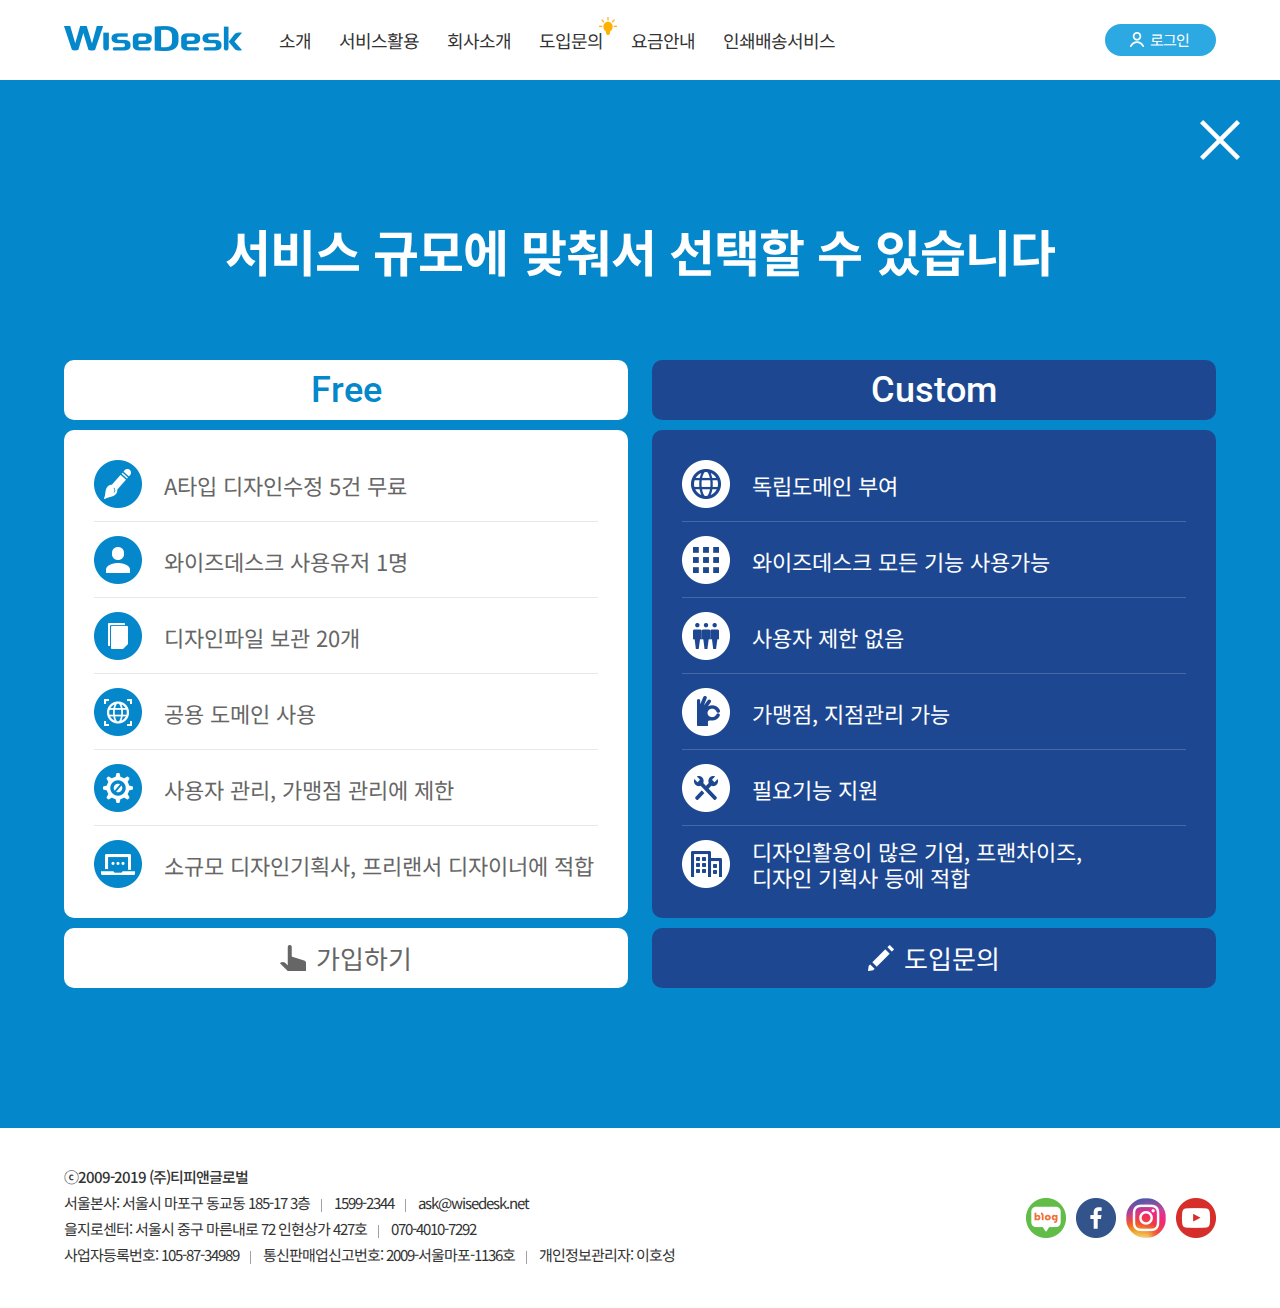
==== commit 83d3a1a8: "부탁해! 수정대리 랜딩페이지" ====
--- a/WebContent/sub_price.html
+++ b/WebContent/sub_price.html
@@ -37,17 +37,17 @@
 		$('html, body').animate({scrollTop : 0},1000);
 	});
 	
-	$( "a" ).click(function( event ) {
-		event.preventDefault();
-		});
+	//$( "a" ).click(function( event ) {
+	//	event.preventDefault();
+	//	});
 });
 </script>
 <script>
 jQuery(document).ready(function($) {
-	$(".scrollClick").click(function(event){            
-	event.preventDefault();
-	$('html,body').animate({scrollTop:$(this.hash).offset().top - 86}, 500);
-	});
+	//$(".scrollClick").click(function(event){            
+	//event.preventDefault();
+	//$('html,body').animate({scrollTop:$(this.hash).offset().top - 86}, 500);
+	//});
 });
 </script>
 <script src="http://ajax.googleapis.com/ajax/libs/jquery/1.10.2/jquery.min.js"></script>
@@ -56,14 +56,14 @@
 <div id="wrap" class="wrap">
 	<div id="menu">
 		<div class="inner_menu">
-			<a href="#" class="logo"><img src="img/logo.png" alt="와이즈데스크 로고" /></a>
+			<a href="index.html" class="logo"><img src="img/logo.png" alt="와이즈데스크 로고" /></a>
 			<ul>
-				<li><a href="#" class="intro">소개</a></li>
-				<li><a href="#slide4" class="scrollClick">서비스활용</a></li>
-				<li><a href="#slide8" class="scrollClick">회사소개</a></li>
-				<li><a href="#slide7" class="scrollClick">도입문의</a></li>
-				<li><a href="#" onClick="location.href='sub_price.html'">요금안내</a></li>
-				<li><a href="#" onClick="location.href='sub_print.html'">인쇄배송서비스</a></li>
+				<li><a href="index.html" class="intro">소개</a></li>
+				<li><a href="index.html#slide4" class="scrollClick">서비스활용</a></li>
+				<li><a href="index.html#slide8" class="scrollClick">회사소개</a></li>
+				<li><a href="index.html#slide7" class="scrollClick">도입문의</a></li>
+				<li><a href="sub_price.html">요금안내</a></li>
+				<li><a href="sub_print.html">인쇄배송서비스</a></li>
 			</ul>
 			<a href="#" class="login">로그인</a>
 		</div>
@@ -77,12 +77,12 @@
 		<a href="#" class="m_login"><img src="img/m_ico_login.png"></a>
 		<div class="m_menu_in">
 			<ul>
-				<li><a href="#" class="intro">소개</a></li>
-				<li><a href="#slide4" class="scrollClick">서비스활용</a></li>
-				<li><a href="#slide8" class="scrollClick">회사소개</a></li>
-				<li><a href="#slide7" class="scrollClick">도입문의</a></li>
-				<li><a href="#" onClick="location.href='sub_price.html'">요금안내</a></li>
-				<li><a href="#" onClick="location.href='sub_print.html'">인쇄배송서비스</a></li>
+				<li><a href="index.html" class="intro">소개</a></li>
+				<li><a href="index.html#slide4" class="scrollClick">서비스활용</a></li>
+				<li><a href="index.html#slide8" class="scrollClick">회사소개</a></li>
+				<li><a href="index.html#slide7" class="scrollClick">도입문의</a></li>
+				<li><a href="sub_price.html">요금안내</a></li>
+				<li><a href="sub_print.html">인쇄배송서비스</a></li>
 			</ul>
 			<a href="#" class="ask"><span>도입문의</span></a>
 			<!-- <a href="#" class="join"><span>회원가입</span></a> -->
@@ -94,7 +94,7 @@
 	<!--//m_menu-->
 	
 	<div class="content_wrap">	
-		<a href="#" onClick="location.href='index.html'" class="tohome"></a>
+		<a href="index.html" class="tohome"></a>
 		<div class="section section1" id="slide1">
 			<div class="content">
 				<h2 class="title">서비스 규모에 맞춰서 선택할 수 있습니다</h2>
@@ -102,14 +102,21 @@
 					<div class="free">
 						<h3>Free</h3>
 						<ul>
-							<li>A타입 디자인수정 5건 무료</li>
+                            <li>A타입 디자인수정 5건 무료</li>
 							<li>와이즈데스크 사용유저 1명</li>
 							<li>디자인파일 보관 20개</li>
 							<li>공용 도메인 사용</li>
 							<li>사용자 관리, 가맹점 관리에 제한</li>
 							<li>소규모 디자인기획사, 프리랜서 디자이너에 적합</li>
 						</ul>
-						<a href="#" class="join"><span>가입하기</span></a>
+						<a href="javascript:void(0);" onclick="joinWD();" class="join"><span>가입하기</span></a>
+						<script type="text/javascript">
+							function joinWD() {
+								if (confirm("도입문의를 하시면 안내해 드리겠습니다.\n도입문의 하시겠습니까?")) {
+									document.location.href = "index.html#slide7";
+								}
+							}
+						</script>
 					</div>
 					<div class="custom">
 						<h3>Custom</h3>
@@ -121,7 +128,7 @@
 							<li>필요기능 지원</li>
 							<li>디자인활용이 많은 기업, 프랜차이즈,<br/>디자인 기획사 등에 적합</li>
 						</ul>
-						<a href="#" class="ask"><span>도입문의</span></a>
+						<a href="index.html#slide7" class="ask"><span>도입문의</span></a>
 					</div>
 				</div>
 			</div>
@@ -133,10 +140,10 @@
 				<p class="info"><span class="nopadding">서울본사: 서울시 마포구 동교동 185-17 3층 </span><span>1599-2344</span><span class="noborder">ask@wisedesk.net</span><br/><span class="nopadding">을지로센터: 서울시 중구 마른내로 72 인현상가 427호</span><span class="noborder">070-4010-7292</span><br/><span class="nopadding">사업자등록번호: 105-87-34989</span><span>통신판매업신고번호: 2009-서울마포-1136호</span><span class="noborder">개인정보관리자: 이호성</span></p>
 				<p class="m_info"><span class="nopadding noborder">서울본사: 서울시 마포구 동교동 185-17 3층 </span><br/><span class="nopadding" >1599-2344</span><span class="noborder">ask@wisedesk.net</span><br/><span class="nopadding">을지로센터: 서울시 중구 마른내로 72 인현상가 427호</span><span class="noborder">070-4010-7292</span><br/><span class="nopadding noborder">사업자등록번호: 105-87-34989</span><span class="nopadding noborder">통신판매업신고번호: 2009-서울마포-1136호</span><br/><span class="noborder nopadding">개인정보관리자: 이호성</span></p>
 				<ul>
-					<li><a href="#" class="facebook"><img src="img/ico_facebook.png"></a></li>
-					<li><a href="#" class="instagram"><img src="img/ico_instagram.png"></a></li>
-					<li><a href="#" class="blog"><img src="img/ico_blog.png"></a></li>
-					<li><a href="#" class="youtube"><img src="img/ico_youtube.png"></a></li>
+					<li><a href="https://blog.naver.com/wisedesk" target="wnd_blog" class="blog"><img src="img/ico_blog.png"></a></li>
+					<li><a href="https://www.facebook.com/wisedesk" target="wnd_facebook" class="facebook"><img src="img/ico_facebook.png"></a></li>
+					<li><a href="https://www.instagram.com/wisedesk" target="wnd_instagram" class="instagram"><img src="img/ico_instagram.png"></a></li>
+					<li><a href="https://www.youtube.com/watch?v=rJr-IsEU6Ak" target="wnd_youtube" class="youtube"><img src="img/ico_youtube.png"></a></li>
 				</ul>
 			</div>
 		</div>
@@ -163,4 +170,4 @@
 </script>
 <script src="js/slick.min.js"></script>
 </body>
-</html>+</html>
--- a/WebContent/css/sub_style.css
+++ b/WebContent/css/sub_style.css
@@ -19,7 +19,7 @@
 #menu .inner_menu ul:after{display:block;content:"";clear:both;}
 #menu .inner_menu ul li{float:left;padding:0 30px;height:80px;line-height:80px;position:relative;}
 #menu .inner_menu ul li:nth-of-type(4){background:url(../img/ico_lightbulb.png) no-repeat 92px 17px;}
-#menu .inner_menu .login{float:right;width:111px;height:32px;line-height:32px;border-radius:20px;background:#2ca9e2 url(../img/ico_login.png) no-repeat 25px 8px;color:#fff;text-align:center;font-size:15px;margin-top:24px;box-sizing:border-box;padding-left:18px; display:none;}
+#menu .inner_menu .login{float:right;width:111px;height:32px;line-height:32px;border-radius:20px;background:#2ca9e2 url(../img/ico_login.png) no-repeat 25px 8px;color:#fff;text-align:center;font-size:15px;margin-top:24px;box-sizing:border-box;padding-left:18px;}
 #menu .inner_menu ul li a{display:block;height:80px;line-height:80px;}
 #menu .inner_menu ul li.active:after{display:block;content:"";position:absolute;width:100%;height:2px;background-color:#0588cb;left:0;bottom:0;}
 #menu .inner_menu ul li.active a{color:#0588cb;font-weight:500;}
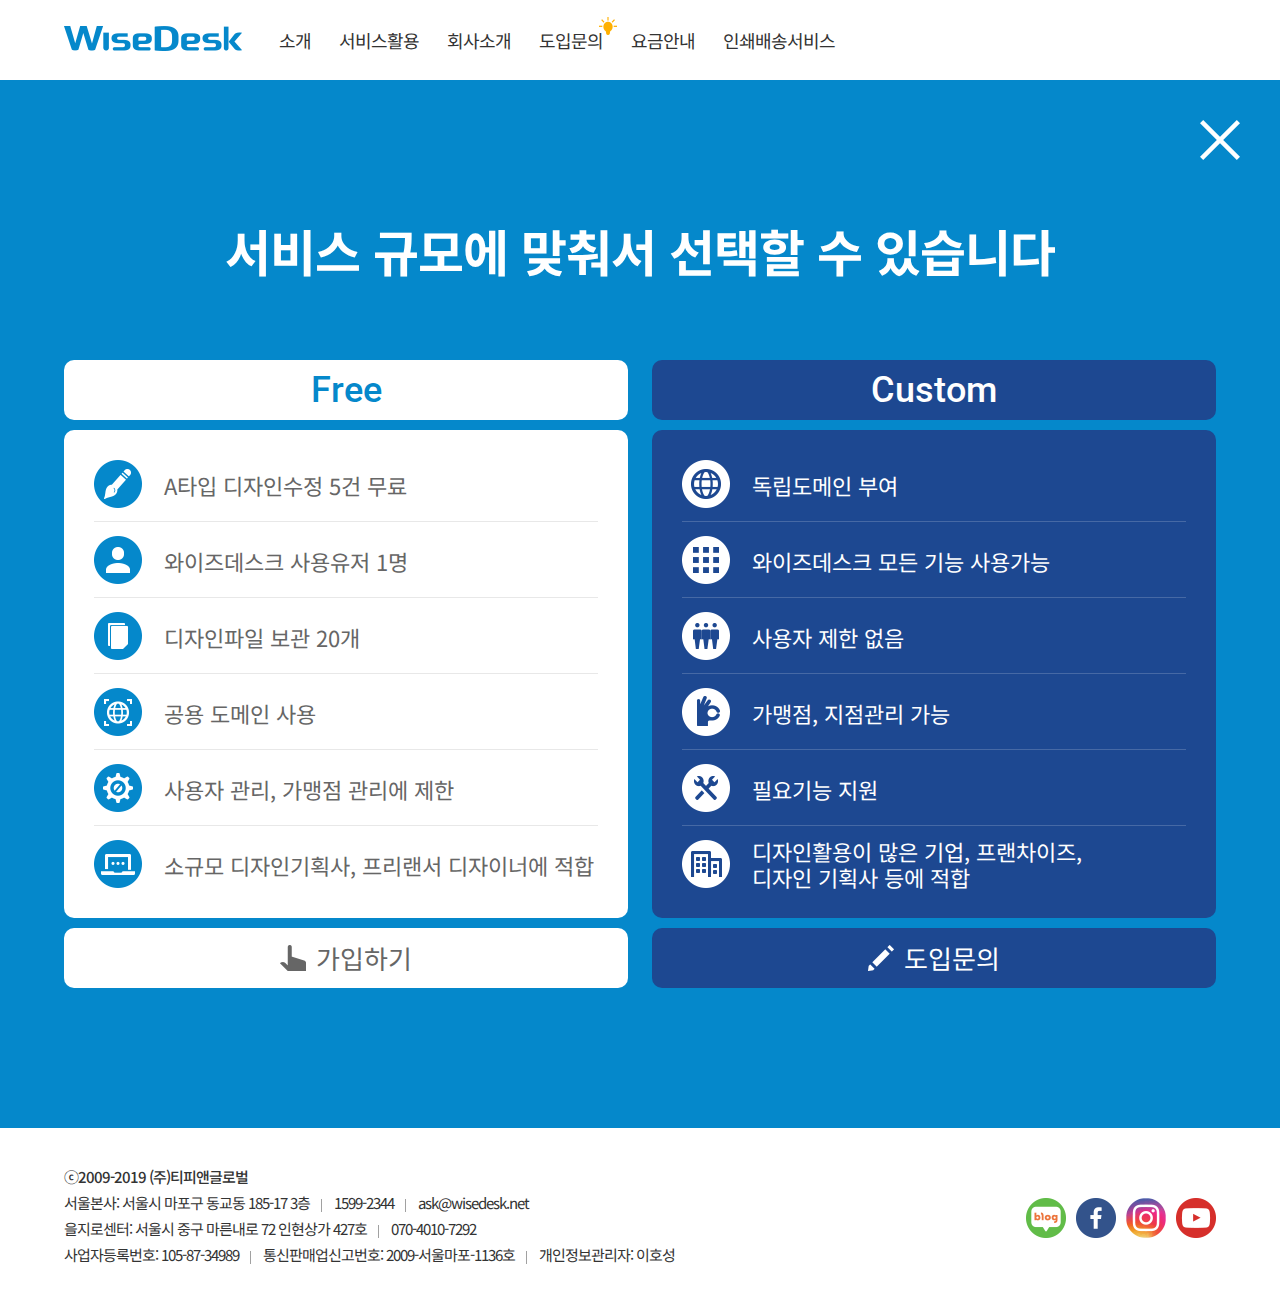
==== commit 6fe0eb5d: "랜딩페이지 작업" ====
--- a/WebContent/sub_price.html
+++ b/WebContent/sub_price.html
@@ -1,6 +1,32 @@
 <!DOCTYPE html>
 <html lang="ko">
 <head>
+<!-- Global site tag (gtag.js) - Google Analytics TP -->
+<script async src="https://www.googletagmanager.com/gtag/js?id=UA-53227297-1"></script>
+<script>
+  window.dataLayer = window.dataLayer || [];
+  function gtag(){dataLayer.push(arguments);}
+  gtag('js', new Date());
+
+  gtag('config', 'UA-53227297-1');
+</script>
+
+<!-- Google Tag Manager TP -->
+<script>(function(w,d,s,l,i){w[l]=w[l]||[];w[l].push({'gtm.start':
+new Date().getTime(),event:'gtm.js'});var f=d.getElementsByTagName(s)[0],
+j=d.createElement(s),dl=l!='dataLayer'?'&l='+l:'';j.async=true;j.src=
+'https://www.googletagmanager.com/gtm.js?id='+i+dl;f.parentNode.insertBefore(j,f);
+})(window,document,'script','dataLayer','GTM-MXLRKMV');</script>
+<!-- End Google Tag Manager -->
+
+<!-- Google Tag Manager dasolin-->
+<script>(function(w,d,s,l,i){w[l]=w[l]||[];w[l].push({'gtm.start':
+new Date().getTime(),event:'gtm.js'});var f=d.getElementsByTagName(s)[0],
+j=d.createElement(s),dl=l!='dataLayer'?'&l='+l:'';j.async=true;j.src=
+'https://www.googletagmanager.com/gtm.js?id='+i+dl;f.parentNode.insertBefore(j,f);
+})(window,document,'script','dataLayer','GTM-58J8N25');</script>
+<!-- End Google Tag Manager -->
+
 <meta charset="UTF-8">
 <meta http-equiv="X-UA-Compatible" content="IE=edge,chrome=1" />
 <meta name="viewport" content="width=device-width, initial-scale=1, user-scalable=no">
@@ -53,6 +79,16 @@
 <script src="http://ajax.googleapis.com/ajax/libs/jquery/1.10.2/jquery.min.js"></script>
 </head>
 <body>
+<!-- Google Tag Manager (noscript) TP-->
+<noscript><iframe src="https://www.googletagmanager.com/ns.html?id=GTM-MXLRKMV"
+height="0" width="0" style="display:none;visibility:hidden"></iframe></noscript>
+<!-- End Google Tag Manager (noscript) -->
+
+<!-- Google Tag Manager (noscript) Dasolin -->
+<noscript><iframe src="https://www.googletagmanager.com/ns.html?id=GTM-58J8N25"
+height="0" width="0" style="display:none;visibility:hidden"></iframe></noscript>
+<!-- End Google Tag Manager (noscript) -->
+
 <div id="wrap" class="wrap">
 	<div id="menu">
 		<div class="inner_menu">
--- a/WebContent/css/common.css
+++ b/WebContent/css/common.css
@@ -1,5 +1,4 @@
 @charset "utf-8";
-@import url(/css/NanumGothic.css);
 @import url('https://fonts.googleapis.com/css?family=Lora:400i'); /*calligraphy 추가*/
 
 /* reset */
--- a/WebContent/css/sub_style.css
+++ b/WebContent/css/sub_style.css
@@ -19,7 +19,7 @@
 #menu .inner_menu ul:after{display:block;content:"";clear:both;}
 #menu .inner_menu ul li{float:left;padding:0 30px;height:80px;line-height:80px;position:relative;}
 #menu .inner_menu ul li:nth-of-type(4){background:url(../img/ico_lightbulb.png) no-repeat 92px 17px;}
-#menu .inner_menu .login{float:right;width:111px;height:32px;line-height:32px;border-radius:20px;background:#2ca9e2 url(../img/ico_login.png) no-repeat 25px 8px;color:#fff;text-align:center;font-size:15px;margin-top:24px;box-sizing:border-box;padding-left:18px;}
+#menu .inner_menu .login{float:right;width:111px;height:32px;line-height:32px;border-radius:20px;background:#2ca9e2 url(../img/ico_login.png) no-repeat 25px 8px;color:#fff;text-align:center;font-size:15px;margin-top:24px;box-sizing:border-box;padding-left:18px; display:none;}
 #menu .inner_menu ul li a{display:block;height:80px;line-height:80px;}
 #menu .inner_menu ul li.active:after{display:block;content:"";position:absolute;width:100%;height:2px;background-color:#0588cb;left:0;bottom:0;}
 #menu .inner_menu ul li.active a{color:#0588cb;font-weight:500;}
